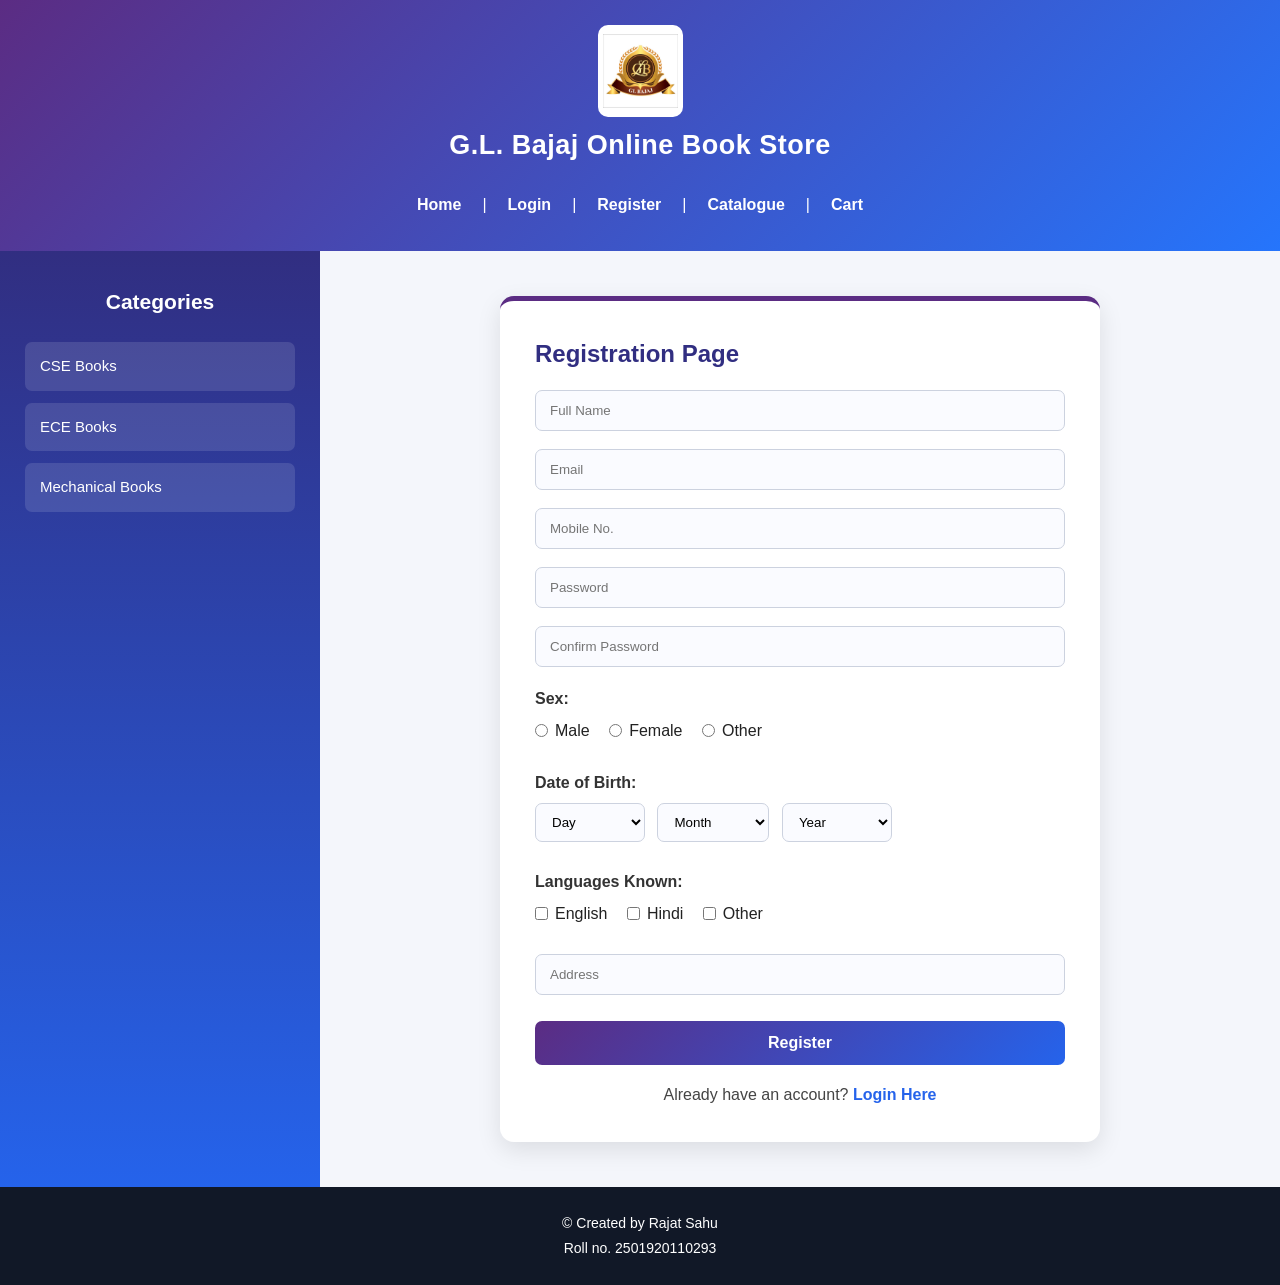
==== register.html @ 4f61e5b1 "Add files via upload" ====
<!DOCTYPE html>
<html lang="en">
<head>
    <meta charset="UTF-8">
    <meta name="viewport" content="width=device-width, initial-scale=1.0">
    <title>Registration - G.L. Bajaj Online Book Store</title>
    <link rel="stylesheet" href="style.css">
</head>

<body>

    <!-- Header -->
    <header>
        <div class="logo">
            <img src="logo.jpg" alt="GL Bajaj Logo"
                 onerror="this.style.display='none'; this.parentElement.innerHTML='<span class=\'logo-text\'>GL BAJAJ</span>';">
        </div>

        <h1>G.L. Bajaj Online Book Store</h1>

        <nav>
            <a href="index.html">Home</a>
            <span>|</span>
            <a href="login.html">Login</a>
            <span>|</span>
            <a href="register.html">Register</a>
            <span>|</span>
            <a href="catalogue.html">Catalogue</a>
            <span>|</span>
            <a href="cart.html">Cart</a>
        </nav>
    </header>

    <!-- Main Content -->
    <div class="main-container">

        <!-- Sidebar -->
        <aside class="sidebar">
            <h2>Categories</h2>

            <div class="category">CSE Books</div>
            <div class="category">ECE Books</div>
            <div class="category">Mechanical Books</div>
        </aside>

        <!-- Registration Content -->
        <main class="content">
            <div class="registration-box">

                <h2>Registration Page</h2>

                <form id="registrationForm">

                    <!-- Full Name -->
                    <div class="form-group">
                        <input
                            type="text"
                            id="name"
                            placeholder="Full Name"
                            required
                        >
                    </div>

                    <!-- Email -->
                    <div class="form-group">
                        <input
                            type="email"
                            id="email"
                            placeholder="Email"
                            required
                        >
                    </div>

                    <!-- Mobile -->
                    <div class="form-group">
                        <input
                            type="tel"
                            id="mobile"
                            placeholder="Mobile No."
                            pattern="[0-9]{10}"
                            maxlength="10"
                            required
                        >
                    </div>

                    <!-- Password -->
                    <div class="form-group">
                        <input
                            type="password"
                            id="password"
                            placeholder="Password"
                            minlength="6"
                            required
                        >
                    </div>

                    <!-- Confirm Password -->
                    <div class="form-group">
                        <input
                            type="password"
                            id="confirmPassword"
                            placeholder="Confirm Password"
                            minlength="6"
                            required
                        >
                    </div>

                    <!-- Gender -->
                    <div class="radio-section">
                        <div class="form-title">Sex:</div>

                        <label>
                            <input type="radio" name="gender" value="Male" required>
                            Male
                        </label>

                        <label>
                            <input type="radio" name="gender" value="Female">
                            Female
                        </label>

                        <label>
                            <input type="radio" name="gender" value="Other">
                            Other
                        </label>
                    </div>

                    <!-- Date of Birth -->
                    <div class="dob-section">
                        <div class="form-title">Date of Birth:</div>

                        <select id="day" required>
                            <option value="">Day</option>
                        </select>

                        <select id="month" required>
                            <option value="">Month</option>
                            <option>January</option>
                            <option>February</option>
                            <option>March</option>
                            <option>April</option>
                            <option>May</option>
                            <option>June</option>
                            <option>July</option>
                            <option>August</option>
                            <option>September</option>
                            <option>October</option>
                            <option>November</option>
                            <option>December</option>
                        </select>

                        <select id="year" required>
                            <option value="">Year</option>
                        </select>
                    </div>

                    <!-- Languages -->
                    <div class="language-section">
                        <div class="form-title">Languages Known:</div>

                        <label>
                            <input type="checkbox" name="language" value="English">
                            English
                        </label>

                        <label>
                            <input type="checkbox" name="language" value="Hindi">
                            Hindi
                        </label>

                        <label>
                            <input type="checkbox" name="language" value="Other">
                            Other
                        </label>
                    </div>

                    <!-- Address -->
                    <div class="form-group">
                        <input
                            type="text"
                            id="address"
                            placeholder="Address"
                            required
                        >
                    </div>

                    <!-- Register Button -->
                    <button type="submit" class="register-btn">
                        Register
                    </button>

                </form>

                <div id="message">
                    Registration Successful! 🎉
                </div>

                <div id="error">
                    Passwords do not match!
                </div>

                <div class="login-link">
                    Already have an account?
                    <a href="login.html">Login Here</a>
                </div>

            </div>
        </main>

    </div>

    <!-- Footer -->
    <footer>
        <p>© Created by Rajat Sahu</p>
        <p>Roll no. 2501920110293</p>
    </footer>

    <!-- JavaScript -->
    <script>
        // Create Days
        const day = document.getElementById("day");

        for (let i = 1; i <= 31; i++) {
            const option = document.createElement("option");
            option.value = i;
            option.textContent = i;
            day.appendChild(option);
        }

        // Create Years
        const year = document.getElementById("year");

        for (let i = 2026; i >= 1950; i--) {
            const option = document.createElement("option");
            option.value = i;
            option.textContent = i;
            year.appendChild(option);
        }

        // Registration
        document.getElementById("registrationForm").addEventListener("submit", function (event) {
            event.preventDefault();

            const password = document.getElementById("password").value;
            const confirmPassword = document.getElementById("confirmPassword").value;
            const message = document.getElementById("message");
            const error = document.getElementById("error");

            message.style.display = "none";
            error.style.display = "none";

            // Password validation
            if (password !== confirmPassword) {
                error.style.display = "block";
                message.style.display = "none";
                return;
            }

            // Language validation
            const languages = document.querySelectorAll(
                'input[name="language"]:checked'
            );

            if (languages.length === 0) {
                alert("Please select at least one language.");
                return;
            }

            // Registration successful
            error.style.display = "none";
            message.style.display = "block";

            // Clear form
            this.reset();
        });
    </script>

</body>
</html>
---- style.css ----
/* =========================================================
   G.L. BAJAJ ONLINE BOOK STORE
   COMMON STYLE SHEET FOR ALL 5 HTML PAGES
   Theme: Purple + Blue
   ========================================================= */

/* ---------- RESET ---------- */

* {
    margin: 0;
    padding: 0;
    box-sizing: border-box;
}

html {
    scroll-behavior: smooth;
}

body {
    font-family: Arial, Helvetica, sans-serif;
    background: #f4f6fb;
    color: #222;
    line-height: 1.5;
}

.container {
    width: 100%;
    min-height: 100vh;
}

.container > .content {
    display: flex;
    width: 100%;
    padding: 0;
    min-height: 500px;
}

.container > .content > main {
    flex: 1;
    padding: 45px;
}

a {
    text-decoration: none;
}

button,
input,
select,
textarea {
    font-family: inherit;
}


/* =========================================================
   HEADER
   ========================================================= */

header {
    background: linear-gradient(135deg, #5b2c83, #2575fc);
    color: white;
    min-height: 180px;
    padding: 25px 35px;
    text-align: center;
    box-shadow: 0 4px 15px rgba(0, 0, 0, 0.15);
}

.logo {
    width: 85px;
    height: 92px;
    background: white;
    padding: 5px;
    border-radius: 10px;
    display: flex;
    align-items: center;
    justify-content: center;
    margin: 0 auto 8px;
    overflow: hidden;
}

.logo img {
    display: block;
    width: 100%;
    height: 100%;
    object-fit: contain;
}

header h1 {
    font-size: 27px;
    margin-bottom: 18px;
    letter-spacing: 0.5px;
}

nav {
    display: flex;
    justify-content: center;
    align-items: center;
    flex-wrap: wrap;
    gap: 5px;
}

nav a {
    color: white;
    font-weight: bold;
    padding: 9px 16px;
    border-radius: 6px;
    transition: 0.3s ease;
}

nav a:hover {
    background: rgba(255, 255, 255, 0.2);
    transform: translateY(-2px);
}


/* =========================================================
   MAIN LAYOUT
   ========================================================= */

.main-container {
    display: flex;
    min-height: 630px;
    background: #f4f6fb;
}

.main {
    display: flex;
    min-height: 630px;
    background: #f4f6fb;
}


/* =========================================================
   SIDEBAR
   ========================================================= */

.sidebar {
    width: 25%;
    min-width: 220px;
    padding: 35px 25px;
    background: linear-gradient(180deg, #312e81, #2563eb);
    color: white;
}

.sidebar h2 {
    text-align: center;
    margin-bottom: 25px;
    font-size: 21px;
}

.category {
    display: block;
    width: 100%;
    padding: 13px 15px;
    border: none;
    border-radius: 7px;
    background: rgba(255, 255, 255, 0.12);
    color: white;
    text-align: left;
    font-size: 15px;
    cursor: pointer;
    transition: 0.3s ease;
    margin-bottom: 12px;
}

.sidebar ul {
    list-style: none;
}

.sidebar li {
    margin-bottom: 12px;
}

.sidebar a,
.sidebar button {
    display: block;
    width: 100%;
    padding: 13px 15px;
    border: none;
    border-radius: 7px;
    background: rgba(255, 255, 255, 0.12);
    color: white;
    text-align: left;
    font-size: 15px;
    cursor: pointer;
    transition: 0.3s ease;
}

.sidebar a:hover,
.sidebar button:hover,
.sidebar .active,
.category:hover,
.category.active {
    background: white;
    color: #312e81;
    transform: translateX(5px);
}


/* =========================================================
   GENERAL CONTENT
   ========================================================= */

.content {
    width: 75%;
    padding: 45px;
}

.content h2 {
    color: #312e81;
    margin-bottom: 18px;
}

.input-group {
    position: relative;
    margin-bottom: 18px;
}

.input-group input {
    width: 100%;
    padding: 12px 14px;
    border: 1px solid #ccd2df;
    border-radius: 7px;
    outline: none;
    background: #fafbff;
    transition: 0.3s ease;
}

.show-password {
    position: absolute;
    right: 12px;
    top: 50%;
    transform: translateY(-50%);
    cursor: pointer;
    font-size: 18px;
}

.registration-box {
    background: white;
    padding: 35px;
    border-radius: 14px;
    box-shadow: 0 8px 25px rgba(0, 0, 0, 0.10);
    border-top: 5px solid #5b2c83;
    max-width: 600px;
    margin: 0 auto;
}

.radio-section,
.dob-section,
.language-section {
    margin: 20px 0;
}

.form-title {
    font-weight: bold;
    margin-bottom: 8px;
    color: #333;
}

.radio-section label,
.language-section label {
    display: inline-flex;
    align-items: center;
    gap: 7px;
    margin-right: 15px;
    margin-bottom: 8px;
}

.dob-section select {
    width: auto;
    min-width: 110px;
    padding: 10px 12px;
    border: 1px solid #ccd2df;
    border-radius: 7px;
    background: #fafbff;
    margin-right: 8px;
    margin-bottom: 8px;
}

.login-link,
.extra {
    margin-top: 18px;
    text-align: center;
    color: #444;
}

.login-link a,
.extra a {
    color: #2563eb;
    font-weight: bold;
}

.content h3 {
    color: #2563eb;
    margin-bottom: 12px;
}

.content p {
    margin-bottom: 15px;
}


/* =========================================================
   HOME PAGE
   ========================================================= */

.welcome {
    background: white;
    padding: 45px;
    border-radius: 14px;
    box-shadow: 0 5px 20px rgba(0, 0, 0, 0.08);
    border-top: 5px solid #5b2c83;
}

.welcome h2 {
    color: #5b2c83;
    font-size: 28px;
    margin-bottom: 20px;
}

.welcome p {
    color: #555;
    font-size: 16px;
    line-height: 1.8;
}


/* =========================================================
   LOGIN / REGISTER BOX
   ========================================================= */

.login-container,
.register-container {
    width: 100%;
    max-width: 550px;
    margin: 10px auto;
}

.login-box,
.register-box {
    background: white;
    padding: 35px;
    border-radius: 14px;
    box-shadow: 0 8px 25px rgba(0, 0, 0, 0.10);
    border-top: 5px solid #5b2c83;
}

.login-box h2,
.register-box h2 {
    text-align: center;
    color: #312e81;
    margin-bottom: 25px;
}


/* =========================================================
   FORM ELEMENTS
   ========================================================= */

.form-group {
    margin-bottom: 18px;
}

.form-group label {
    display: block;
    margin-bottom: 7px;
    color: #333;
    font-weight: bold;
}

.form-group input,
.form-group select,
.form-group textarea {
    width: 100%;
    padding: 12px 14px;
    border: 1px solid #ccd2df;
    border-radius: 7px;
    outline: none;
    background: #fafbff;
    transition: 0.3s ease;
}

.form-group input:focus,
.form-group select:focus,
.form-group textarea:focus {
    border-color: #5b2c83;
    box-shadow: 0 0 0 3px rgba(91, 44, 131, 0.12);
    background: white;
}


/* =========================================================
   PASSWORD FIELD
   ========================================================= */

.password-container {
    position: relative;
}

.password-container input {
    padding-right: 45px;
}

.password-container span {
    position: absolute;
    right: 13px;
    top: 50%;
    transform: translateY(-50%);
    cursor: pointer;
    font-size: 18px;
}


/* =========================================================
   RADIO & CHECKBOX
   ========================================================= */

.radio-group,
.checkbox-group {
    display: flex;
    flex-wrap: wrap;
    gap: 15px;
    margin-top: 7px;
}

.radio-group label,
.checkbox-group label {
    display: flex;
    align-items: center;
    gap: 5px;
    font-weight: normal;
}

.radio-group input,
.checkbox-group input {
    width: auto;
}


/* =========================================================
   BUTTONS
   ========================================================= */

button,
.btn,
.login-btn,
.register-btn {
    border: none;
    border-radius: 7px;
    cursor: pointer;
    transition: 0.3s ease;
}

.login-btn,
.register-btn {
    width: 100%;
    padding: 13px;
    margin-top: 8px;
    background: linear-gradient(135deg, #5b2c83, #2563eb);
    color: white;
    font-size: 16px;
    font-weight: bold;
}

.login-btn:hover,
.register-btn:hover {
    transform: translateY(-2px);
    box-shadow: 0 5px 15px rgba(37, 99, 235, 0.3);
}


/* =========================================================
   MESSAGES
   ========================================================= */

#message,
#error {
    margin-top: 15px;
    text-align: center;
    font-weight: bold;
}

#message {
    display: none;
    color: green;
}

#error {
    color: #dc2626;
    display: none;
}


/* =========================================================
   EXTRA LINKS
   ========================================================= */

.extra-links {
    text-align: center;
    margin-top: 18px;
}

.extra-links a {
    color: #2563eb;
    font-weight: bold;
}

.extra-links a:hover {
    color: #5b2c83;
    text-decoration: underline;
}


/* =========================================================
   CATALOGUE
   ========================================================= */

.catalogue-content {
    width: 75%;
    padding: 40px;
}

.catalogue-content h2 {
    color: #312e81;
    margin-bottom: 20px;
}


/* ---------- SEARCH ---------- */

.search-box {
    display: flex;
    gap: 10px;
    margin-bottom: 25px;
}

.search-box input {
    flex: 1;
    padding: 12px 15px;
    border: 1px solid #ccd2df;
    border-radius: 7px;
    outline: none;
}

.search-box input:focus {
    border-color: #5b2c83;
}

.search-box button {
    padding: 12px 22px;
    background: #2563eb;
    color: white;
    font-weight: bold;
}

.search-box button:hover {
    background: #1d4ed8;
}


/* ---------- BOOK TABLE ---------- */

table {
    width: 100%;
    border-collapse: collapse;
    background: white;
    border-radius: 10px;
    overflow: hidden;
    box-shadow: 0 5px 18px rgba(0, 0, 0, 0.08);
}

thead {
    background: linear-gradient(135deg, #312e81, #2563eb);
    color: white;
}

th {
    padding: 14px 10px;
    text-align: center;
    font-size: 14px;
}

td {
    padding: 13px 10px;
    text-align: center;
    border-bottom: 1px solid #e5e7eb;
}

tbody tr:hover {
    background: #f1f5ff;
}

td img {
    width: 65px;
    height: 85px;
    object-fit: cover;
    border-radius: 5px;
}


/* =========================================================
   CATALOGUE CART PANEL
   ========================================================= */

.cart-panel {
    margin-top: 30px;
    background: white;
    padding: 25px;
    border-radius: 12px;
    box-shadow: 0 5px 18px rgba(0, 0, 0, 0.08);
}

.cart-panel h2 {
    color: #312e81;
    margin-bottom: 15px;
}

.cart-panel button {
    padding: 11px 20px;
    background: #5b2c83;
    color: white;
    font-weight: bold;
}

.cart-panel button:hover {
    background: #452166;
}


/* =========================================================
   CART PAGE
   ========================================================= */

.cart-section {
    width: 75%;
    padding: 50px 45px;
}

.cart-box {
    background: white;
    border-radius: 12px;
    overflow: hidden;
    box-shadow: 0 6px 20px rgba(0, 0, 0, 0.08);
}

.cart-header,
.cart-item {
    display: grid;
    grid-template-columns: 1.1fr 1.6fr 1.5fr 1fr 1.1fr 0.9fr;
    align-items: center;
    gap: 10px;
}

.cart-header {
    padding: 15px;
    background: linear-gradient(135deg, #312e81, #2563eb);
    color: white;
    font-weight: bold;
    text-align: center;
}

.cart-item {
    padding: 18px 15px;
    border-bottom: 1px solid #e5e7eb;
    text-align: center;
}

.cart-item:hover {
    background: #f8faff;
}

.cart-item img {
    width: 72px;
    height: 95px;
    object-fit: cover;
    border-radius: 5px;
}


/* ---------- QUANTITY ---------- */

.quantity-control {
    display: flex;
    justify-content: center;
    align-items: center;
    gap: 8px;
}

.quantity-control button {
    width: 30px;
    height: 30px;
    background: #2563eb;
    color: white;
    font-size: 18px;
    border-radius: 5px;
}

.quantity-control button:hover {
    background: #1d4ed8;
}

.quantity {
    min-width: 25px;
    font-weight: bold;
}


/* ---------- REMOVE BUTTON ---------- */

.remove-btn {
    padding: 8px 12px;
    background: #dc2626;
    color: white;
    font-weight: bold;
}

.remove-btn:hover {
    background: #b91c1c;
}


/* ---------- TOTAL ---------- */

.cart-total {
    padding: 22px;
    text-align: right;
    font-size: 20px;
    font-weight: bold;
    color: #312e81;
}

.checkout-btn {
    display: block;
    margin: 0 22px 22px auto;
    padding: 13px 25px;
    background: linear-gradient(135deg, #5b2c83, #2563eb);
    color: white;
    font-weight: bold;
}

.checkout-btn:hover {
    transform: translateY(-2px);
    box-shadow: 0 5px 15px rgba(37, 99, 235, 0.3);
}


/* =========================================================
   EMPTY CART
   ========================================================= */

.empty-cart {
    background: white;
    padding: 50px;
    text-align: center;
    border-radius: 12px;
    box-shadow: 0 5px 18px rgba(0, 0, 0, 0.08);
}

.empty-cart h2 {
    color: #312e81;
    margin-bottom: 10px;
}

.empty-cart p {
    color: #666;
}


/* =========================================================
   FOOTER
   ========================================================= */

footer {
    background: #111827;
    color: white;
    text-align: center;
    padding: 22px;
    font-size: 14px;
}

footer p {
    margin: 4px 0;
}


/* =========================================================
   RESPONSIVE DESIGN
   ========================================================= */

@media (max-width: 900px) {

    header {
        padding: 20px;
    }

    header h1 {
        font-size: 23px;
    }

    .main-container,
    .main {
        flex-direction: column;
    }

    .sidebar {
        width: 100%;
        min-width: auto;
        padding: 25px;
    }

    .sidebar ul {
        display: flex;
        flex-wrap: wrap;
        justify-content: center;
        gap: 8px;
    }

    .sidebar li {
        margin: 0;
    }

    .sidebar a,
    .sidebar button {
        width: auto;
        min-width: 150px;
    }

    .content,
    .catalogue-content,
    .cart-section {
        width: 100%;
        padding: 30px 20px;
    }

    .cart-box {
        overflow-x: auto;
    }

    .cart-header,
    .cart-item {
        min-width: 750px;
    }

    table {
        display: block;
        overflow-x: auto;
        white-space: nowrap;
    }
}


@media (max-width: 600px) {

    header {
        min-height: auto;
        padding: 18px 12px;
    }

    .logo {
        width: 70px;
        height: 75px;
    }

    header h1 {
        font-size: 20px;
    }

    nav {
        gap: 3px;
    }

    nav a {
        padding: 7px 9px;
        font-size: 13px;
    }

    .sidebar {
        padding: 20px 12px;
    }

    .sidebar ul {
        flex-direction: column;
    }

    .sidebar a,
    .sidebar button {
        width: 100%;
    }

    .content,
    .catalogue-content,
    .cart-section {
        padding: 20px 12px;
    }

    .welcome {
        padding: 25px 20px;
    }

    .welcome h2 {
        font-size: 23px;
    }

    .login-box,
    .register-box {
        padding: 25px 18px;
    }

    .search-box {
        flex-direction: column;
    }

    .search-box button {
        width: 100%;
    }

    .cart-total {
        text-align: center;
    }

    .checkout-btn {
        margin: 0 auto 20px;
    }
}
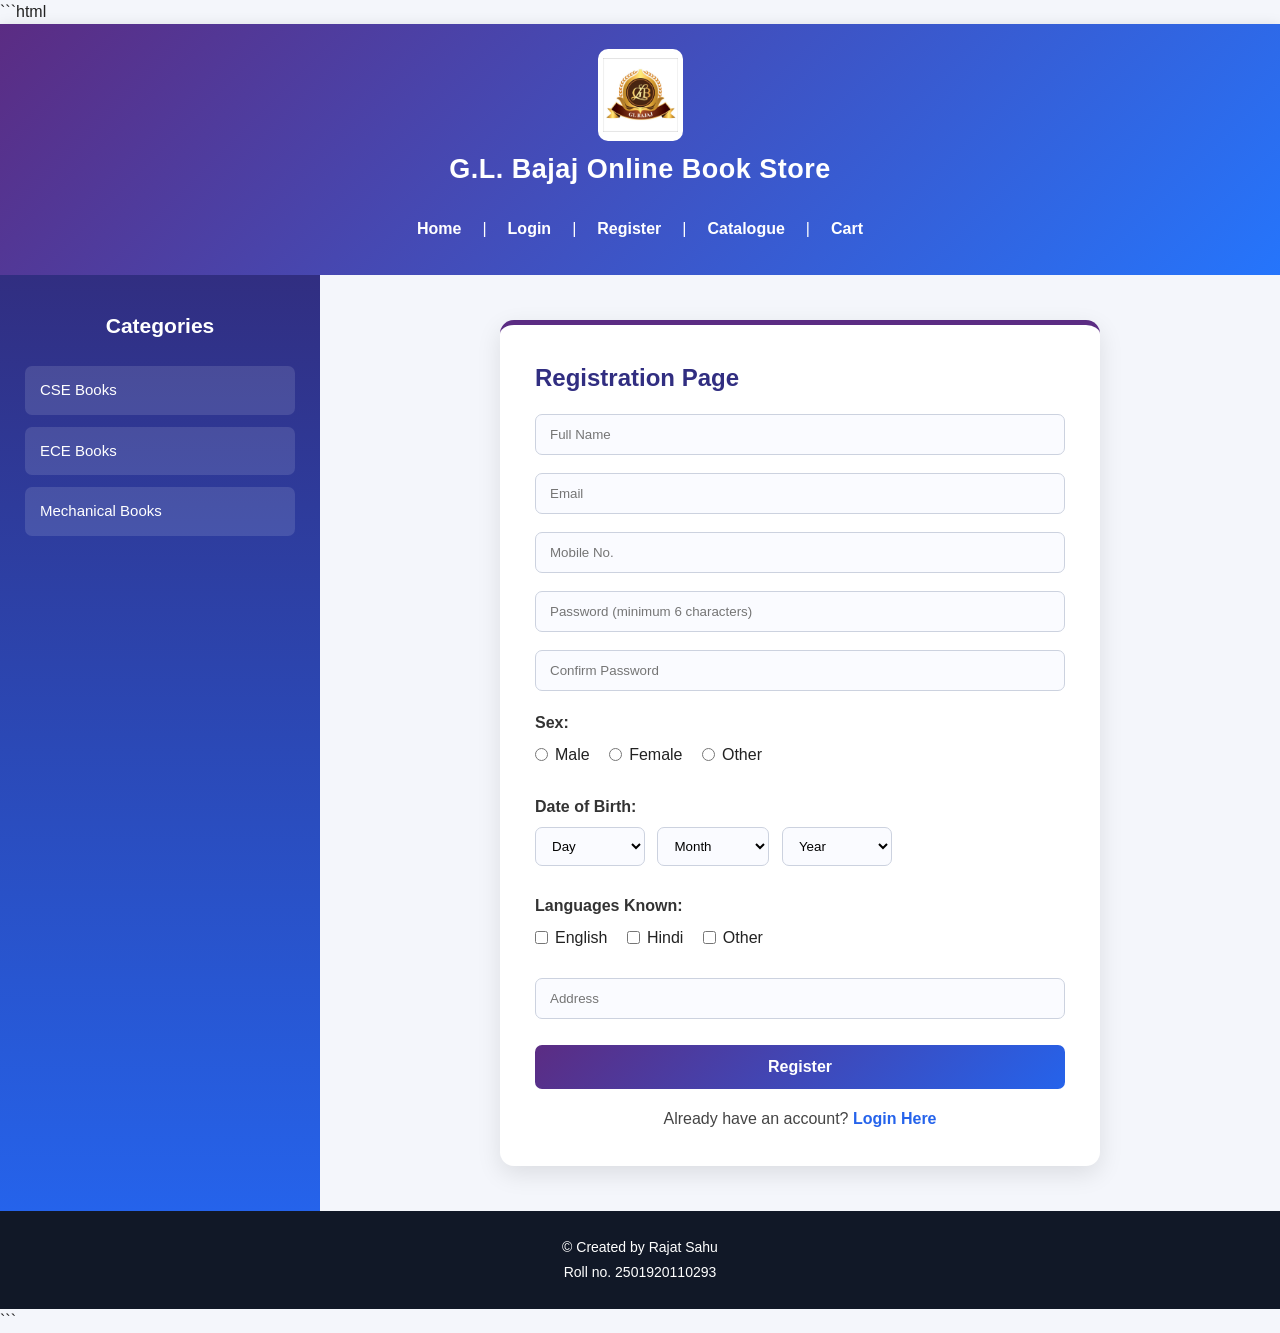
==== commit a3eb26cb: "Update register.html" ====
--- a/register.html
+++ b/register.html
@@ -1,3 +1,4 @@
+```html
 <!DOCTYPE html>
 <html lang="en">
 <head>
@@ -57,6 +58,9 @@
                             type="text"
                             id="name"
                             placeholder="Full Name"
+                            minlength="6"
+                            pattern="[A-Za-z ]{6,}"
+                            title="Name must contain only alphabets and spaces, with at least 6 characters."
                             required
                         >
                     </div>
@@ -88,9 +92,10 @@
                         <input
                             type="password"
                             id="password"
-                            placeholder="Password"
+                            placeholder="Password (minimum 6 characters)"
                             minlength="6"
                             required
+                            title="Password must be at least 6 characters long."
                         >
                     </div>
 
@@ -191,11 +196,11 @@
 
                 </form>
 
-                <div id="message">
+                <div id="message" style="display:none;">
                     Registration Successful! 🎉
                 </div>
 
-                <div id="error">
+                <div id="error" style="display:none;">
                     Passwords do not match!
                 </div>
 
@@ -217,6 +222,7 @@
 
     <!-- JavaScript -->
     <script>
+
         // Create Days
         const day = document.getElementById("day");
 
@@ -237,43 +243,72 @@
             year.appendChild(option);
         }
 
-        // Registration
-        document.getElementById("registrationForm").addEventListener("submit", function (event) {
-            event.preventDefault();
-
-            const password = document.getElementById("password").value;
-            const confirmPassword = document.getElementById("confirmPassword").value;
-            const message = document.getElementById("message");
-            const error = document.getElementById("error");
-
-            message.style.display = "none";
-            error.style.display = "none";
-
-            // Password validation
-            if (password !== confirmPassword) {
-                error.style.display = "block";
+        // Registration Form Validation
+        document.getElementById("registrationForm")
+            .addEventListener("submit", function (event) {
+
+                event.preventDefault();
+
+                const name = document.getElementById("name").value.trim();
+                const password = document.getElementById("password").value;
+                const confirmPassword =
+                    document.getElementById("confirmPassword").value;
+
+                const message = document.getElementById("message");
+                const error = document.getElementById("error");
+
+                // Hide previous messages
                 message.style.display = "none";
-                return;
-            }
-
-            // Language validation
-            const languages = document.querySelectorAll(
-                'input[name="language"]:checked'
-            );
-
-            if (languages.length === 0) {
-                alert("Please select at least one language.");
-                return;
-            }
-
-            // Registration successful
-            error.style.display = "none";
-            message.style.display = "block";
-
-            // Clear form
-            this.reset();
-        });
+                error.style.display = "none";
+
+                // Name Validation
+                const namePattern = /^[A-Za-z ]+$/;
+
+                if (name.length < 6) {
+                    alert("Name must be at least 6 characters long.");
+                    document.getElementById("name").focus();
+                    return;
+                }
+
+                if (!namePattern.test(name)) {
+                    alert("Name must contain only alphabets and spaces.");
+                    document.getElementById("name").focus();
+                    return;
+                }
+
+                // Password Length Validation
+                if (password.length < 6) {
+                    alert("Password must be at least 6 characters long.");
+                    document.getElementById("password").focus();
+                    return;
+                }
+
+                // Confirm Password Validation
+                if (password !== confirmPassword) {
+                    error.style.display = "block";
+                    document.getElementById("confirmPassword").focus();
+                    return;
+                }
+
+                // Language Validation
+                const languages = document.querySelectorAll(
+                    'input[name="language"]:checked'
+                );
+
+                if (languages.length === 0) {
+                    alert("Please select at least one language.");
+                    return;
+                }
+
+                // Registration Successful
+                message.style.display = "block";
+
+                // Clear Form
+                this.reset();
+            });
+
     </script>
 
 </body>
-</html>+</html>
+```
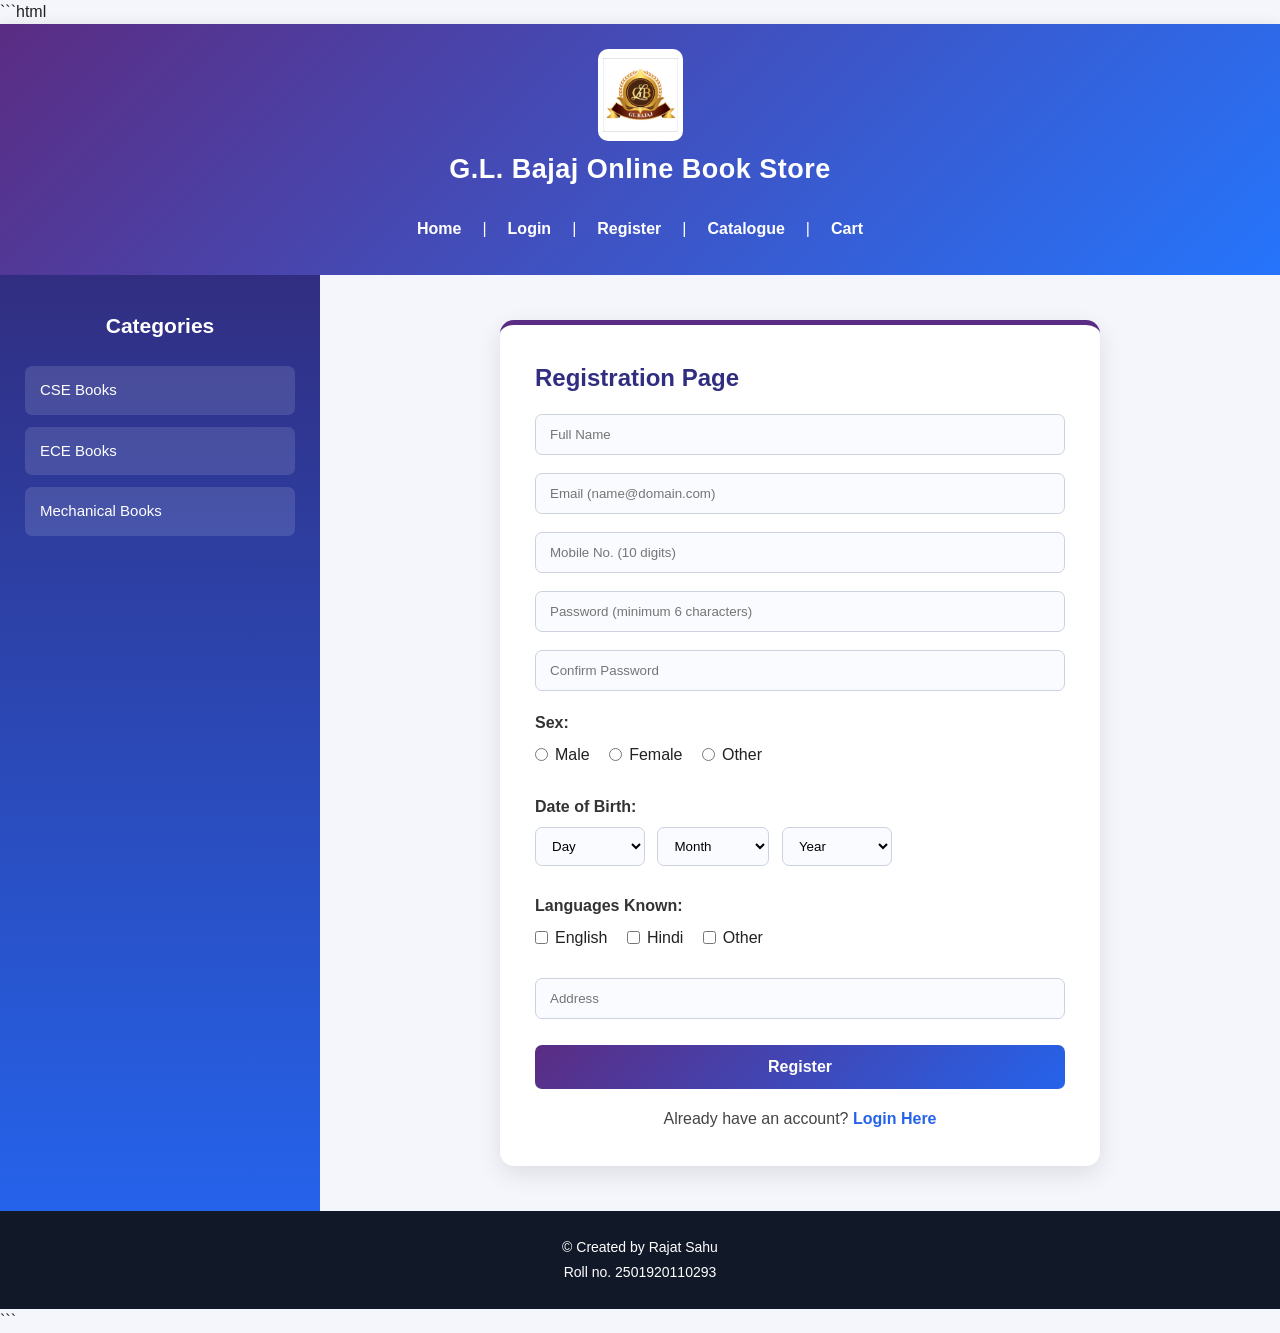
==== commit 1c8ba8c4: "Update register.html" ====
--- a/register.html
+++ b/register.html
@@ -70,8 +70,9 @@
                         <input
                             type="email"
                             id="email"
-                            placeholder="Email"
-                            required
+                            placeholder="Email (name@domain.com)"
+                            required
+                            title="Enter a valid email address, such as name@example.com."
                         >
                     </div>
 
@@ -80,10 +81,13 @@
                         <input
                             type="tel"
                             id="mobile"
-                            placeholder="Mobile No."
+                            placeholder="Mobile No. (10 digits)"
                             pattern="[0-9]{10}"
+                            minlength="10"
                             maxlength="10"
-                            required
+                            inputmode="numeric"
+                            required
+                            title="Mobile number must contain exactly 10 digits."
                         >
                     </div>
 
@@ -140,18 +144,18 @@
 
                         <select id="month" required>
                             <option value="">Month</option>
-                            <option>January</option>
-                            <option>February</option>
-                            <option>March</option>
-                            <option>April</option>
-                            <option>May</option>
-                            <option>June</option>
-                            <option>July</option>
-                            <option>August</option>
-                            <option>September</option>
-                            <option>October</option>
-                            <option>November</option>
-                            <option>December</option>
+                            <option value="January">January</option>
+                            <option value="February">February</option>
+                            <option value="March">March</option>
+                            <option value="April">April</option>
+                            <option value="May">May</option>
+                            <option value="June">June</option>
+                            <option value="July">July</option>
+                            <option value="August">August</option>
+                            <option value="September">September</option>
+                            <option value="October">October</option>
+                            <option value="November">November</option>
+                            <option value="December">December</option>
                         </select>
 
                         <select id="year" required>
@@ -220,7 +224,7 @@
         <p>Roll no. 2501920110293</p>
     </footer>
 
-    <!-- JavaScript -->
+    <!-- JavaScript Validation -->
     <script>
 
         // Create Days
@@ -250,6 +254,8 @@
                 event.preventDefault();
 
                 const name = document.getElementById("name").value.trim();
+                const email = document.getElementById("email").value.trim();
+                const mobile = document.getElementById("mobile").value;
                 const password = document.getElementById("password").value;
                 const confirmPassword =
                     document.getElementById("confirmPassword").value;
@@ -262,17 +268,36 @@
                 error.style.display = "none";
 
                 // Name Validation
-                const namePattern = /^[A-Za-z ]+$/;
-
-                if (name.length < 6) {
-                    alert("Name must be at least 6 characters long.");
+                const namePattern = /^[A-Za-z ]{6,}$/;
+
+                if (!namePattern.test(name)) {
+                    alert(
+                        "Name must contain only alphabets and spaces, with at least 6 characters."
+                    );
                     document.getElementById("name").focus();
                     return;
                 }
 
-                if (!namePattern.test(name)) {
-                    alert("Name must contain only alphabets and spaces.");
-                    document.getElementById("name").focus();
+                // Email Validation
+                // Format: name@domain.com
+                const emailPattern =
+                    /^[A-Za-z0-9]+([._%+-][A-Za-z0-9]+)*@[A-Za-z0-9-]+(\.[A-Za-z0-9-]+)*\.[A-Za-z]{2,}$/;
+
+                if (!emailPattern.test(email)) {
+                    alert(
+                        "Please enter a valid email address in the format name@domain.com."
+                    );
+                    document.getElementById("email").focus();
+                    return;
+                }
+
+                // Mobile Number Validation
+                // Exactly 10 digits, no letters or special characters
+                const mobilePattern = /^[0-9]{10}$/;
+
+                if (!mobilePattern.test(mobile)) {
+                    alert("Mobile number must contain exactly 10 digits.");
+                    document.getElementById("mobile").focus();
                     return;
                 }
 
